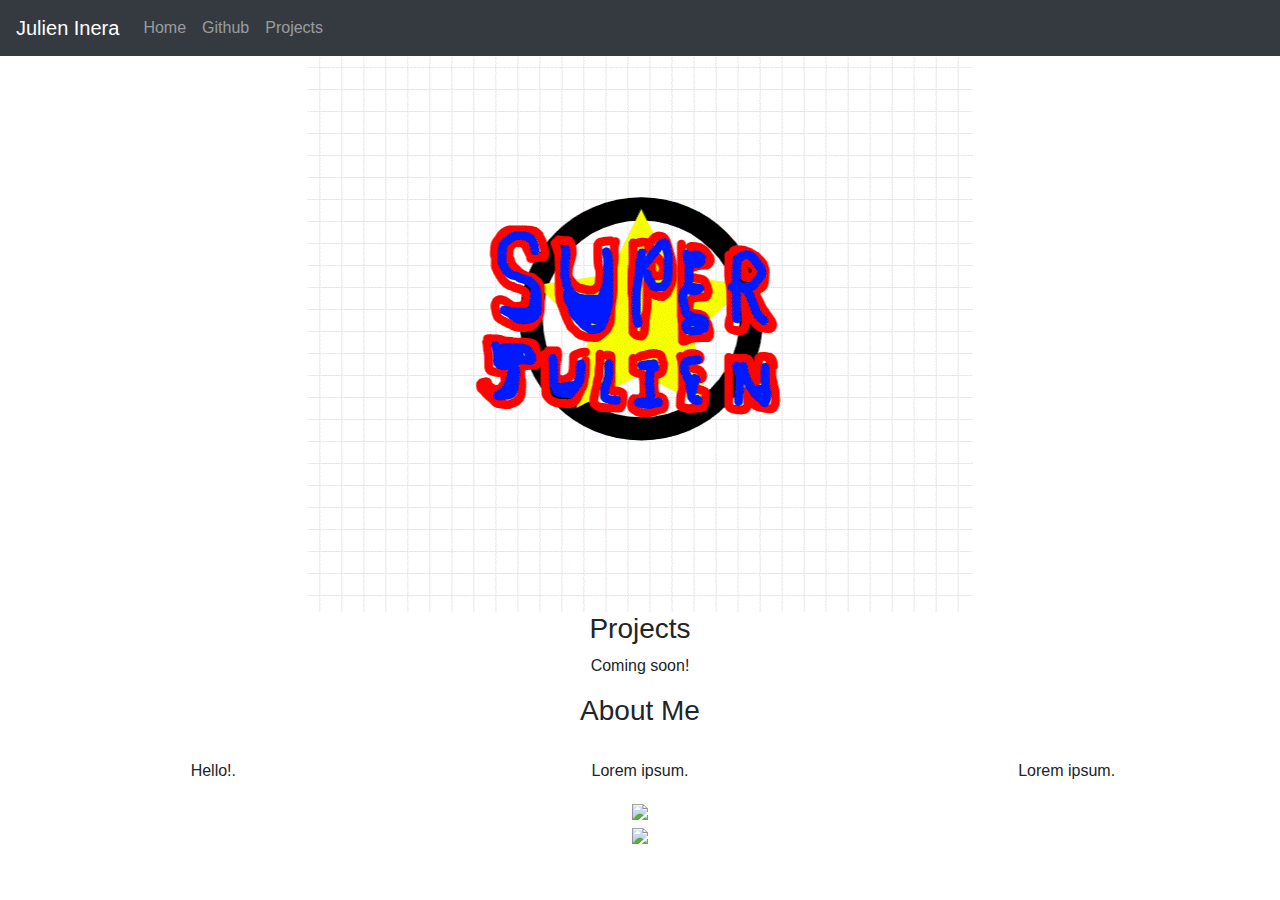
==== index.html @ 002b8981 "Update index.html" ====
<!DOCTYPE html>
<html lang="en">

<head>
    <title class="owner-name">#</title>
    <meta charset="utf-8">
    <meta name="viewport" content="width=device-width, initial-scale=1">
    <link rel="stylesheet" href="https://stackpath.bootstrapcdn.com/bootstrap/4.3.1/css/bootstrap.min.css">
    <link href="https://fonts.googleapis.com/css?family=Montserrat" rel="stylesheet">
    <link href="https://cdn.jsdelivr.net/npm/prismjs@1.29.0/themes/prism.css" rel="stylesheet" /> 
    <link rel="stylesheet" href="style.css" type="text/css">
    <script src="https://code.jquery.com/jquery-3.3.1.slim.min.js"></script>
    <script src="https://cdnjs.cloudflare.com/ajax/libs/popper.js/1.14.7/umd/popper.min.js"></script>
    <script src="https://stackpath.bootstrapcdn.com/bootstrap/4.3.1/js/bootstrap.min.js"></script>

</head>

<body>

    <!-- Navbar -->

    <nav class="navbar navbar-expand-lg navbar-dark bg-dark">
        <a class="navbar-brand owner-name" href="#"></a>
        <button class="navbar-toggler" type="button" data-toggle="collapse" data-target="#navbarSupportedContent" aria-controls="navbarSupportedContent" aria-expanded="false" aria-label="Toggle navigation">
            <span class="navbar-toggler-icon"></span>
        </button>

        <div class="collapse navbar-collapse" id="navbarSupportedContent">
            <ul class="navbar-nav mr-auto">
                <li class="nav-item">
                    <a class="nav-link" href="index.html">Home</a>
                </li>
                <li class="nav-item">
                    <a class="nav-link" href="#" id="github" target="_blank">Github</a>
                </li>
                <li class="nav-item">
                    <a class="nav-link" href="#projects">Projects</a>
                </li>
            </ul>
        </div>
    </nav>

    <!-- First Container -->
    <div class="container-fluid bg-1 text-center">
        <!--<h1 class="margin">Name</h1>-->
        <img src="img/Julien I Logo.png" class="img-fluid" alt="Logo" id="logo">
    </div>

    <!-- Second Container -->
    <div class="container-fluid bg-2 text-center" id="projects">
        <h3 class="margin">Projects</h3>
        <p>Coming soon!</p>
        <div class="container">
            <div class="row">

                <!--
                <div class="col-sm-4">
                    <div class="card">
                        <div class="card-body">
                            <h5 class="card-title">Project Name</h5>
                            <h6 class="card-subtitle mb-2 text-muted">10th Grade</h6>
                            <p class="card-text">A brief explanation of the project.</p>
                            <a href="#" class="card-link">More</a>
                        </div>
                    </div>
                </div>
                -->

            </div>
        </div>
        </a>
    </div>

    <!-- Third Container (Grid) -->
    <div class="container-fluid bg-3 text-center">
        <h3 class="margin">About Me</h3><br>
        <div class="row">
            <div class="col-sm-4">
                <p>Hello!.</p>
            </div>
            <div class="col-sm-4">
                <p>Lorem ipsum.</p>
            </div>
            <div class="col-sm-4">
                <p>Lorem ipsum.</p>
            </div>
        </div>
    </div>

    <!-- Footer -->
    <footer class="container-fluid bg-4 text-center">
        <a href="#" target="_blank" id="fork"><img src="img/fork.png"></a><br>
        <a href="https://hstatsep.github.io" target="_blank"><img src="https://hstatsep.github.io/img/hstatsep-logo-small.png" id="sep"></a>
    </footer>

    <script src="https://cdn.jsdelivr.net/npm/prismjs@1.29.0/components/prism-core.min.js"></script>
    <script src="https://cdn.jsdelivr.net/npm/prismjs@1.29.0/plugins/autoloader/prism-autoloader.min.js"></script>
    <script src="https://cdn.jsdelivr.net/npm/prismjs@1.29.0/plugins/normalize-whitespace/prism-normalize-whitespace.min.js"></script>
    <script src="script.js"></script>
</body>

</html>
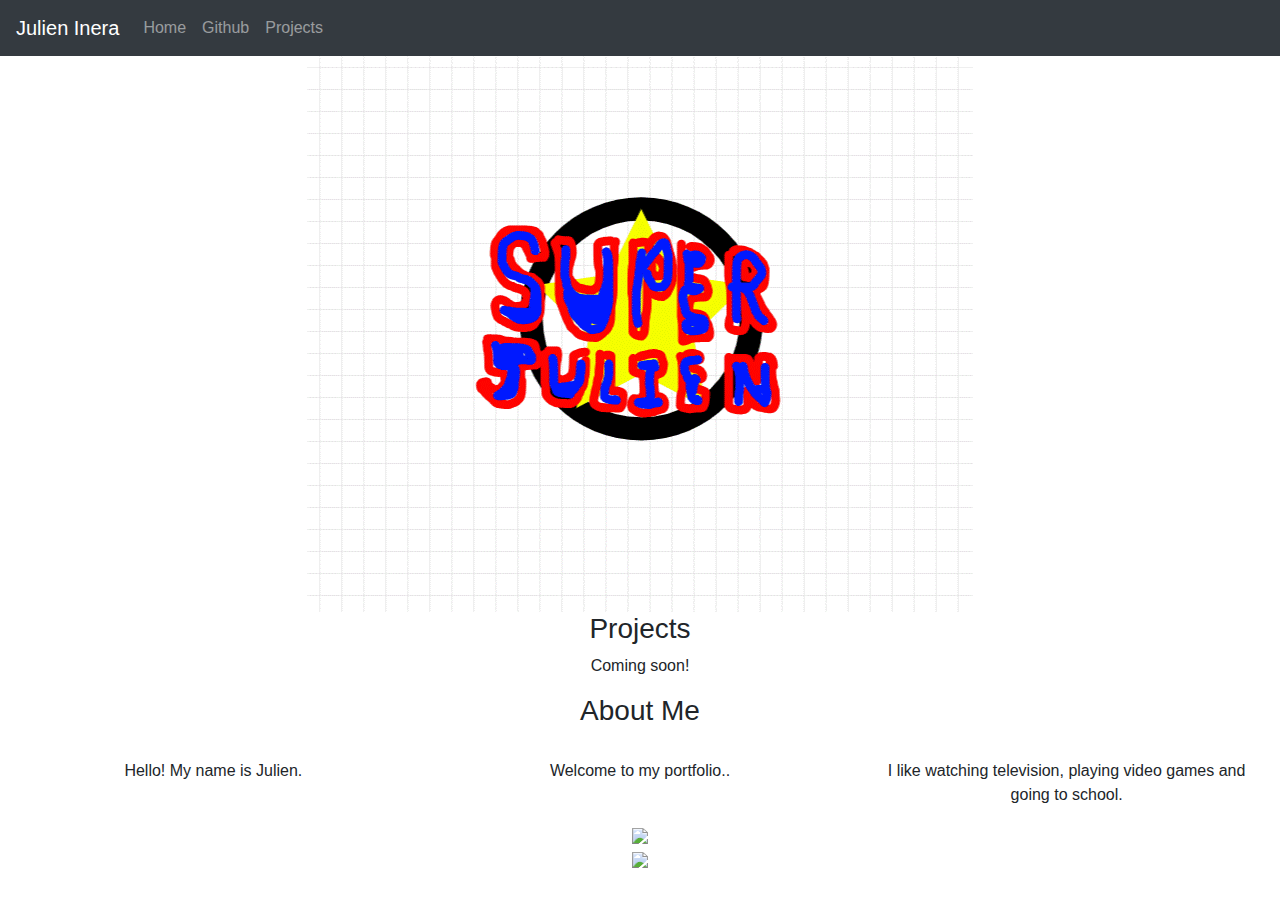
==== commit 73bd733a: "Update index.html" ====
--- a/index.html
+++ b/index.html
@@ -76,13 +76,13 @@
         <h3 class="margin">About Me</h3><br>
         <div class="row">
             <div class="col-sm-4">
-                <p>Hello!.</p>
+                <p>Hello! My name is Julien.  </p>
             </div>
             <div class="col-sm-4">
-                <p>Lorem ipsum.</p>
+                <p>Welcome to my portfolio..</p>
             </div>
             <div class="col-sm-4">
-                <p>Lorem ipsum.</p>
+                <p>I like watching television, playing video games and going to school.</p>
             </div>
         </div>
     </div>
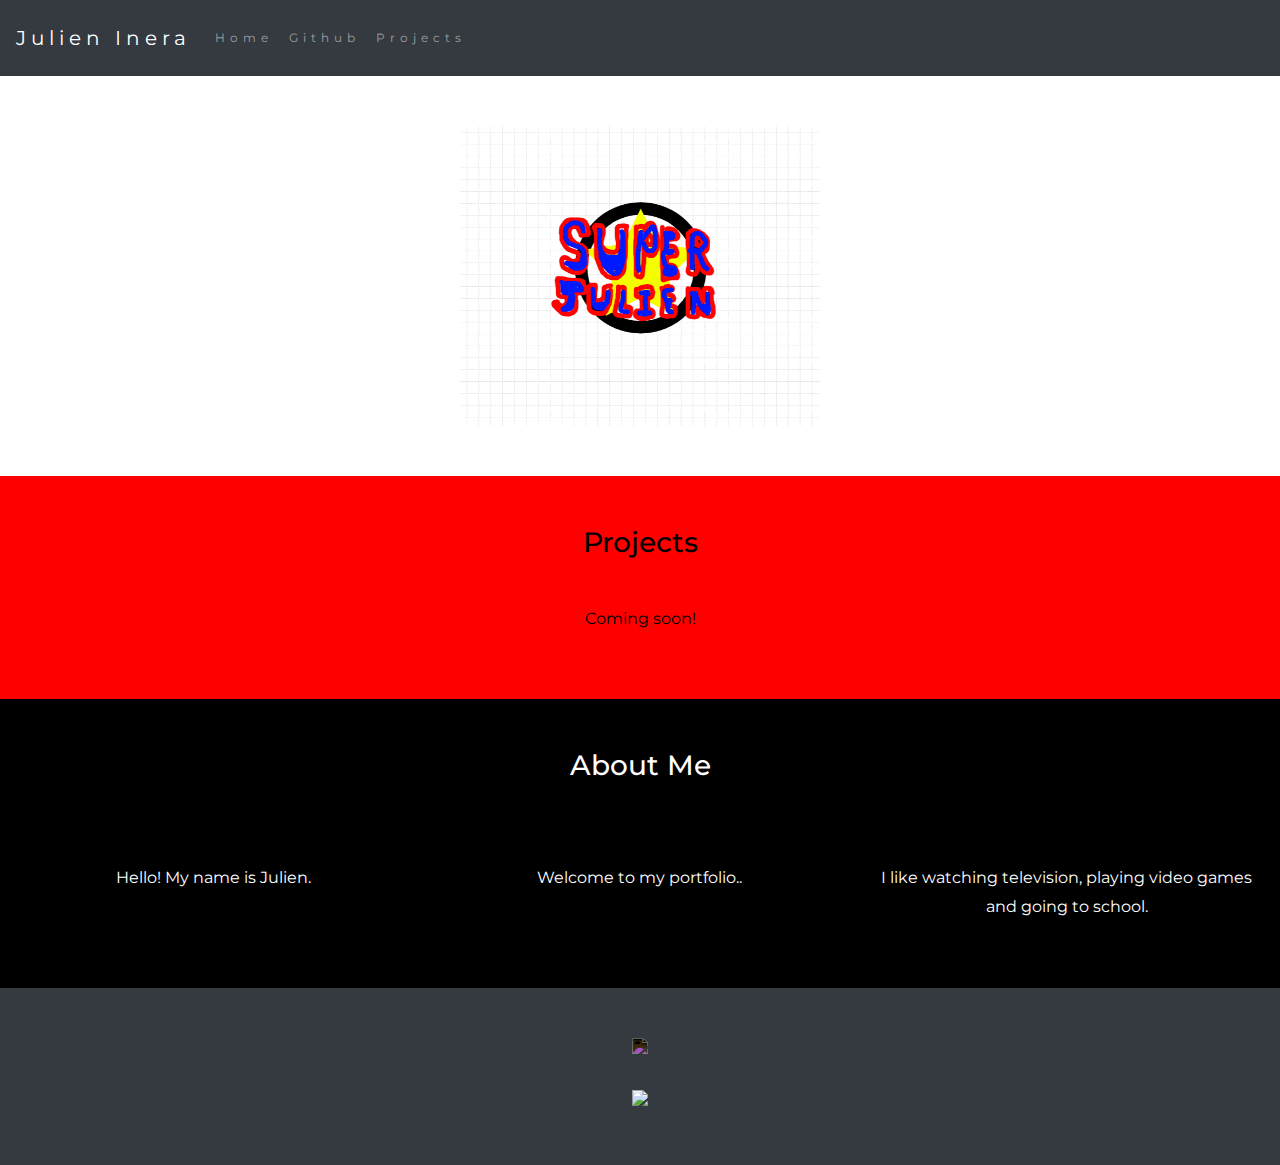
==== commit 727cd8c6: "Update index.html" ====
--- a/index.html
+++ b/index.html
@@ -1,7 +1,10 @@
 <!DOCTYPE html>
 <html lang="en">
 
-<head>
+<head> 
+
+    <link href="https://cdn.jsdelivr.net/npm/prismjs@1.29.0/themes/prism.css" rel="stylesheet" /> 
+    
     <title class="owner-name">#</title>
     <meta charset="utf-8">
     <meta name="viewport" content="width=device-width, initial-scale=1">
@@ -98,5 +101,7 @@
     <script src="https://cdn.jsdelivr.net/npm/prismjs@1.29.0/plugins/normalize-whitespace/prism-normalize-whitespace.min.js"></script>
     <script src="script.js"></script>
 </body>
-
+<script src="https://cdn.jsdelivr.net/npm/prismjs@1.29.0/components/prism-core.min.js"></script>
+<script src="https://cdn.jsdelivr.net/npm/prismjs@1.29.0/plugins/autoloader/prism-autoloader.min.js"></script>
+<script src="https://cdn.jsdelivr.net/npm/prismjs@1.29.0/plugins/normalize-whitespace/prism-normalize-whitespace.min.js"></script>
 </html>
--- a/style.css
+++ b/style.css
@@ -0,0 +1,83 @@
+html, body {
+    height: 100%;
+}
+
+body {
+    font: 20px Montserrat, sans-serif;
+    line-height: 1.8;
+    color: #f5f6f7;
+}
+
+p {
+    font-size: 16px;
+}
+
+a {
+    color: #2e72a1;
+}
+
+#logo, .project-img {
+    max-height: 300px;
+}
+
+#fork img{
+    height: 25px;
+    margin-bottom: 25px;
+    filter: invert(1);
+}
+
+#sep {
+    height: 75px;
+}
+
+.margin {
+    margin-bottom: 45px;
+}
+
+.bg-1 {
+    background-color: #ffffff; /* Green */
+    color: #555555;
+}
+
+.bg-2 {
+    background-color: #FF0000; /* Red */
+    color: #000000;
+}
+
+.card {
+    color: blue;
+    text-align: left;
+}
+
+.card-title {
+    font-weight: 700;
+}
+
+.bg-3 {
+    background-color: #000000; /* Black */
+    color: #ffffff;
+}
+
+.bg-4 {
+    background-color: #343a40; /* Dark Gray */
+    color: #fff;
+}
+
+.container-fluid {
+    padding-top: 50px;
+    padding-bottom: 50px;
+}
+
+.navbar {
+    padding-top: 15px;
+    padding-bottom: 15px;
+    border: 0;
+    border-radius: 0;
+    margin-bottom: 0;
+    font-size: 12px;
+    letter-spacing: 5px;
+}
+
+.navbar-nav li a:hover {
+    color: #2e72a1 !important;
+}
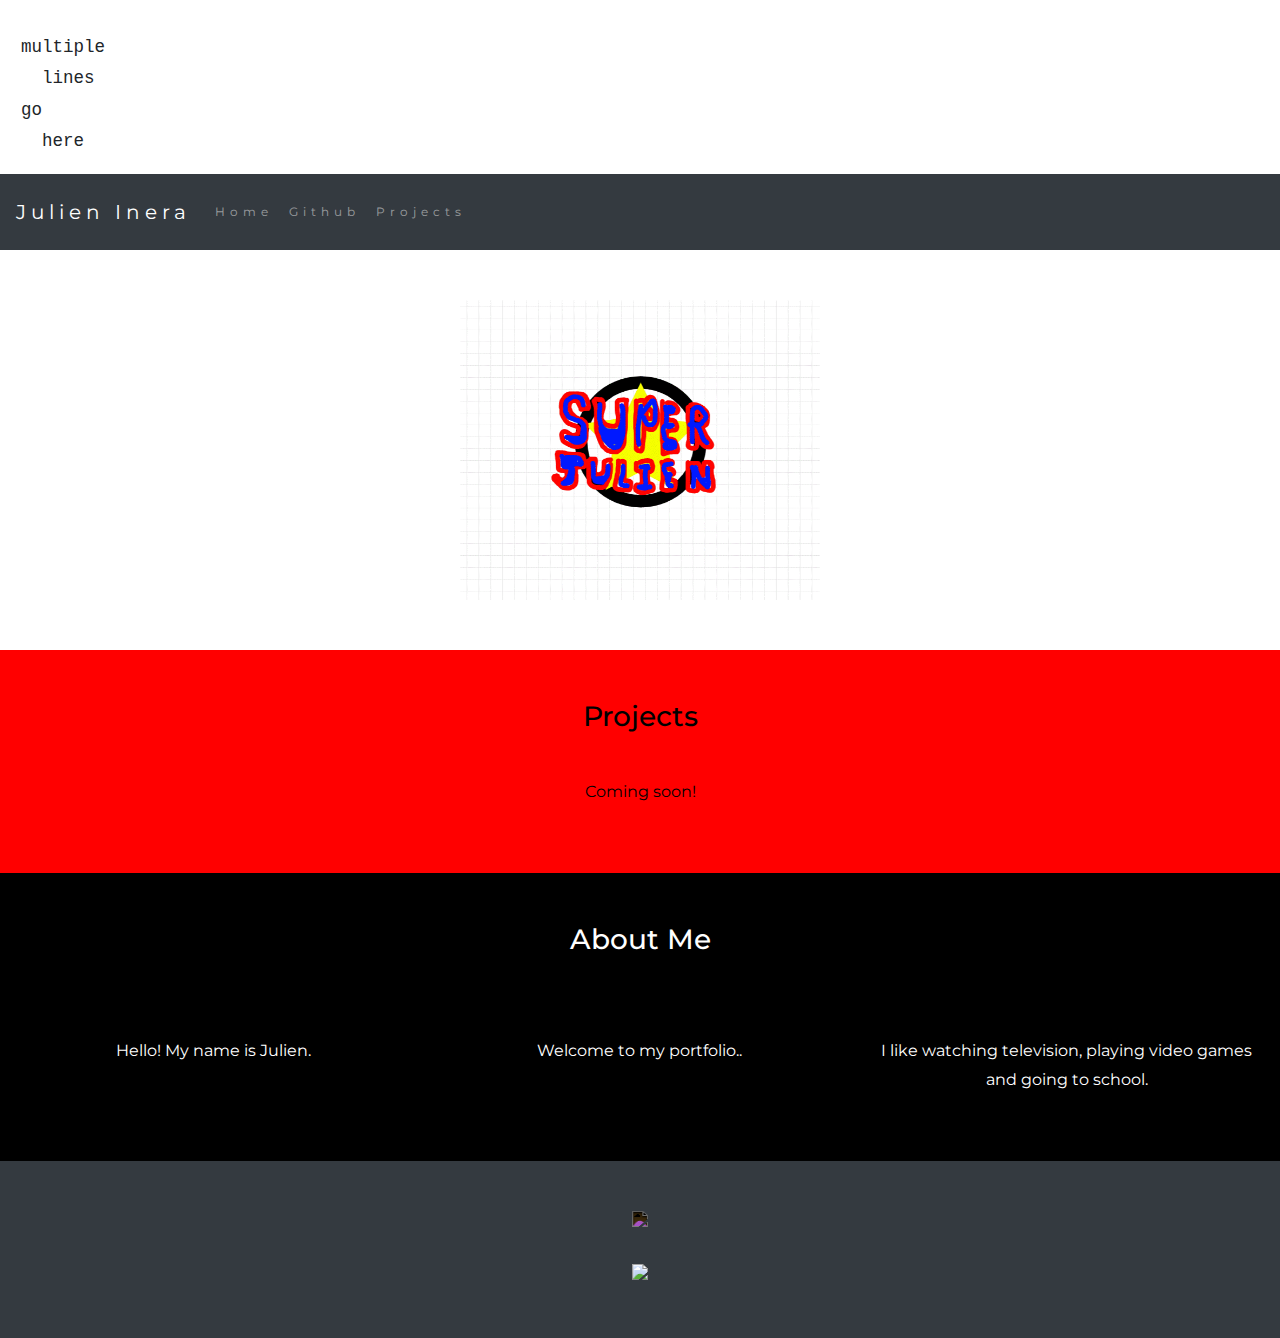
==== commit d7c73f4c: "Update index.html" ====
--- a/index.html
+++ b/index.html
@@ -20,6 +20,13 @@
 
 <body>
 
+    <pre><code class="language-X">
+  multiple
+    lines 
+  go
+    here
+</code></pre>
+    
     <!-- Navbar -->
 
     <nav class="navbar navbar-expand-lg navbar-dark bg-dark">
@@ -43,6 +50,9 @@
         </div>
     </nav>
 
+
+
+    
     <!-- First Container -->
     <div class="container-fluid bg-1 text-center">
         <!--<h1 class="margin">Name</h1>-->
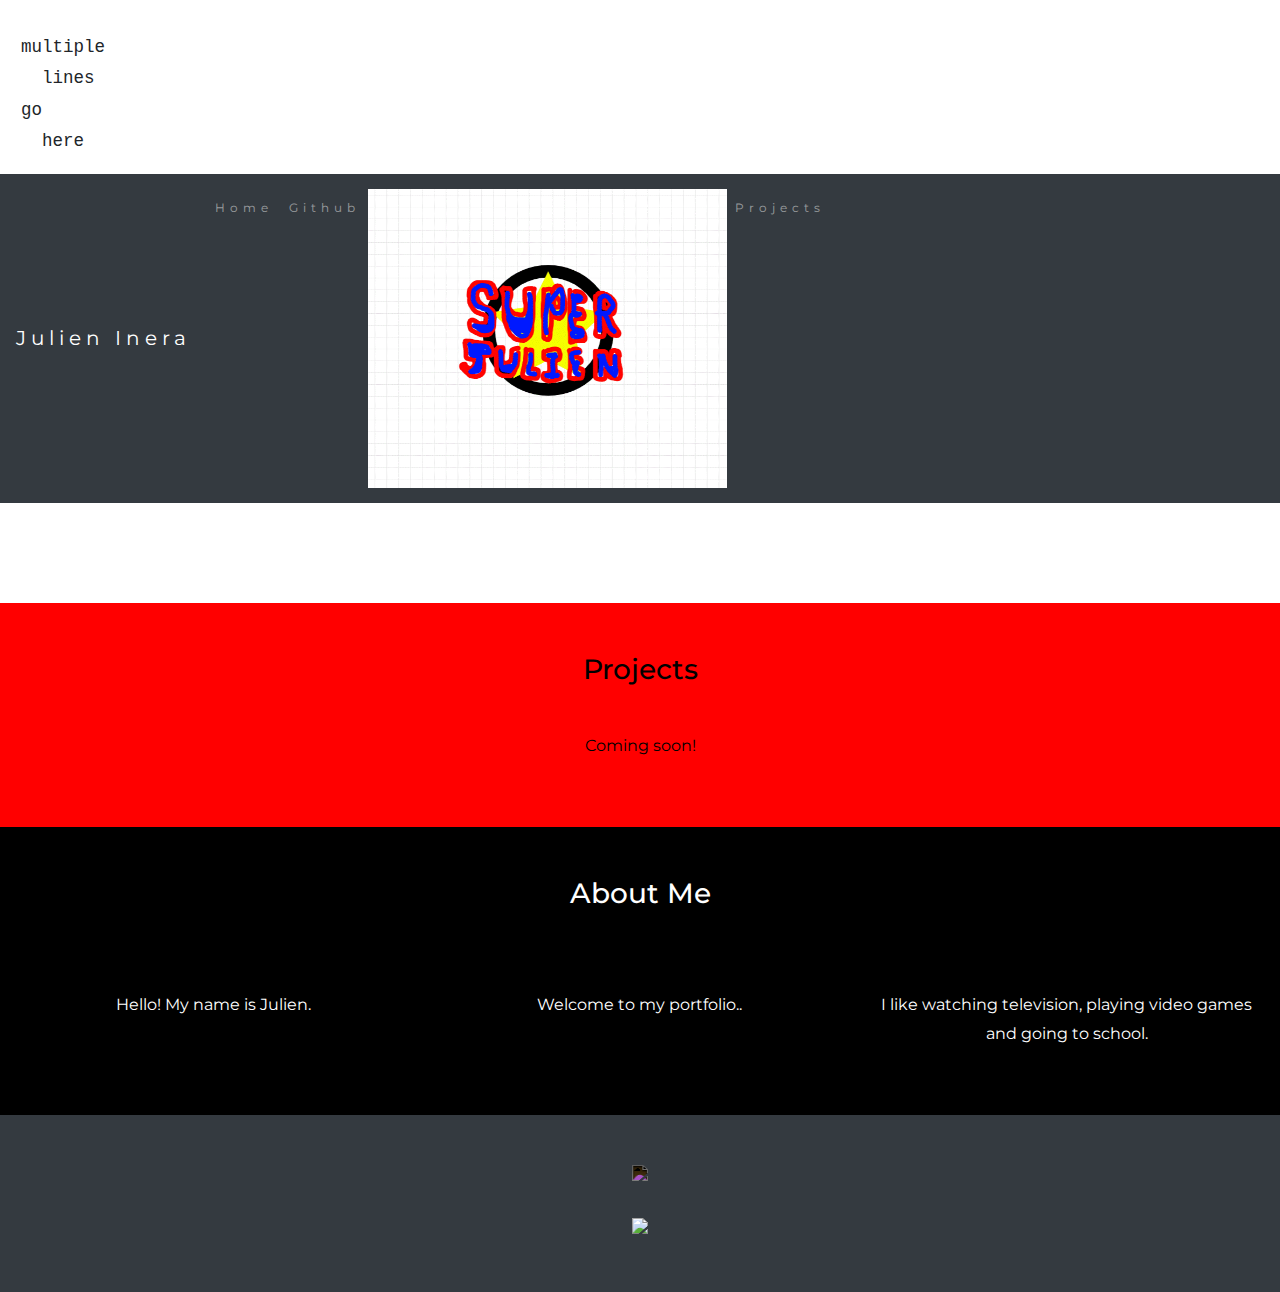
==== commit 23a721d3: "Update index.html" ====
--- a/index.html
+++ b/index.html
@@ -43,6 +43,9 @@
                 <li class="nav-item">
                     <a class="nav-link" href="#" id="github" target="_blank">Github</a>
                 </li>
+        <img src="img/Julien I Logo.png" class="img-fluid" alt="Logo" id="logo">
+                
+                
                 <li class="nav-item">
                     <a class="nav-link" href="#projects">Projects</a>
                 </li>
@@ -51,12 +54,10 @@
     </nav>
 
 
-
-    
     <!-- First Container -->
     <div class="container-fluid bg-1 text-center">
         <!--<h1 class="margin">Name</h1>-->
-        <img src="img/Julien I Logo.png" class="img-fluid" alt="Logo" id="logo">
+        
     </div>
 
     <!-- Second Container -->
@@ -70,9 +71,9 @@
                 <div class="col-sm-4">
                     <div class="card">
                         <div class="card-body">
-                            <h5 class="card-title">Project Name</h5>
+                            <h5 class="card-title">https://github.com/JulienI9222/JulienI9222.github.io/blob/main/projects/cyoa.html</h5>
                             <h6 class="card-subtitle mb-2 text-muted">10th Grade</h6>
-                            <p class="card-text">A brief explanation of the project.</p>
+                            <p class="card-text">Creating a new website.</p>
                             <a href="#" class="card-link">More</a>
                         </div>
                     </div>
